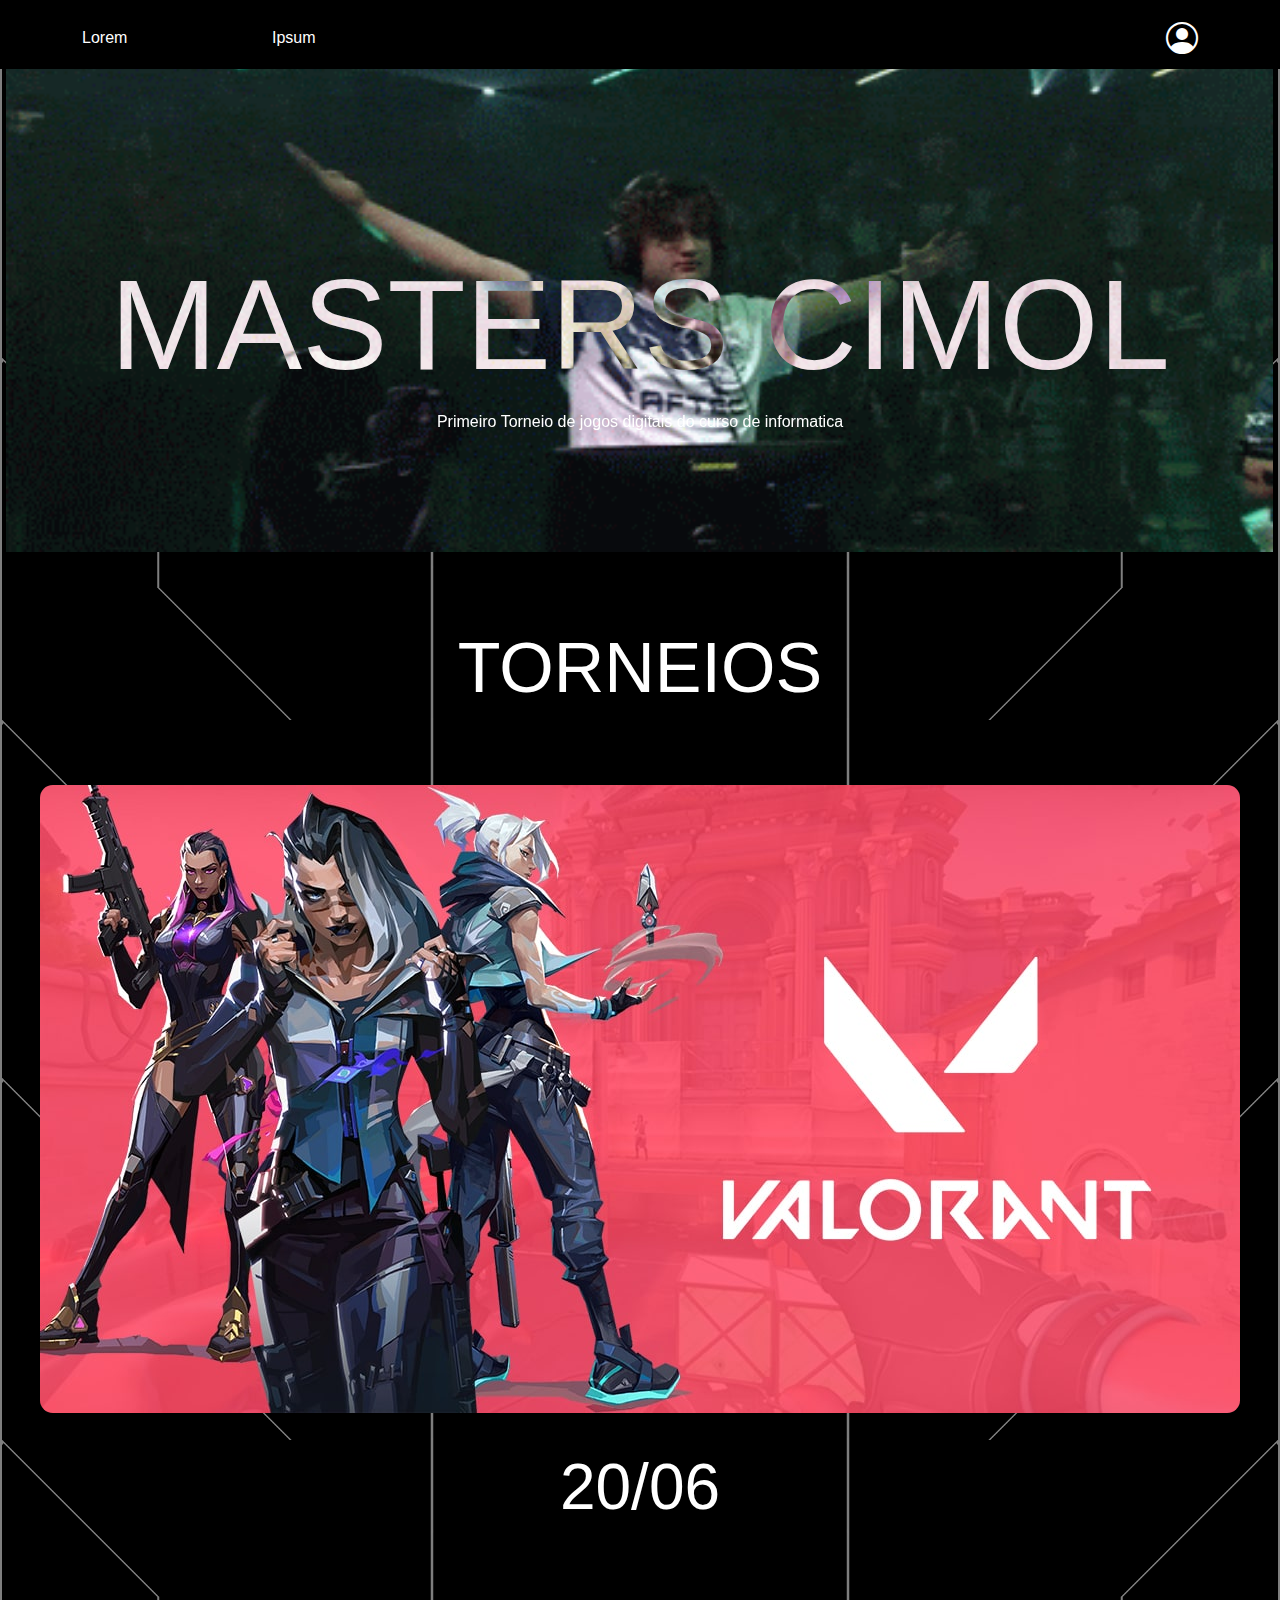
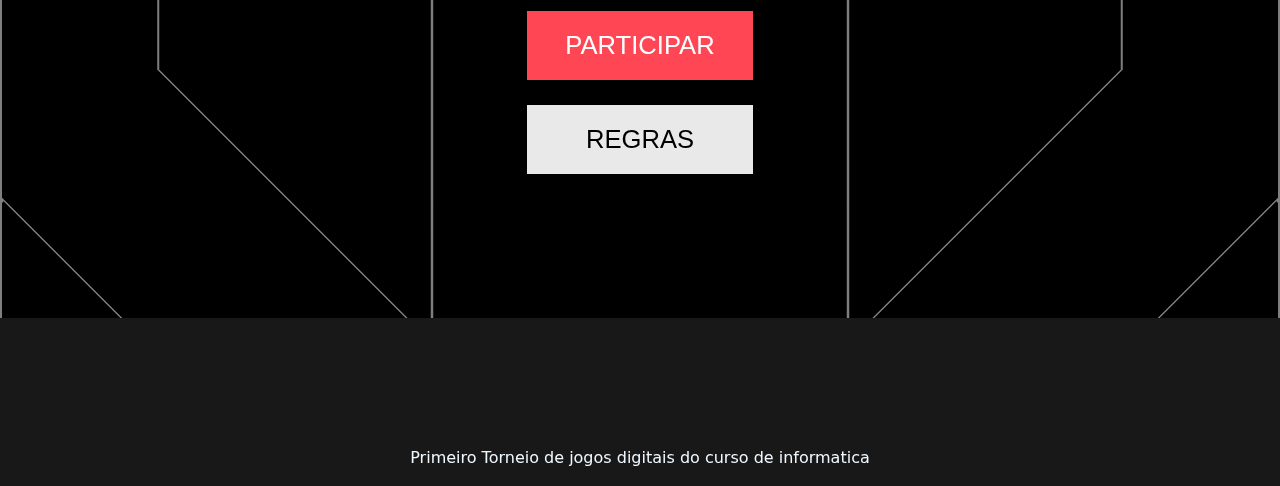
==== index.html @ 6d86d82c "Add files via upload" ====
<!DOCTYPE html>
<html lang="en">
<head>
    <meta charset="UTF-8">
    <meta name="viewport" content="width=device-width, initial-scale=1.0">
    <title>Document</title>
    <link href="https://cdn.jsdelivr.net/npm/bootstrap@5.3.3/dist/css/bootstrap.min.css" rel="stylesheet" integrity="sha384-QWTKZyjpPEjISv5WaRU9OFeRpok6YctnYmDr5pNlyT2bRjXh0JMhjY6hW+ALEwIH" crossorigin="anonymous">
    <link rel="icon" href="images/logo/logo.png">
    <link rel="preconnect" href="https://fonts.googleapis.com">
    <link rel="preconnect" href="https://fonts.gstatic.com" crossorigin>
    <link href="https://fonts.googleapis.com/css2?family=Bebas+Neue&display=swap" rel="stylesheet">
    <link rel="stylesheet" href="css/style.css">
    <link rel="stylesheet" href="https://cdn.jsdelivr.net/npm/bootstrap-icons@1.11.3/font/bootstrap-icons.min.css">
    <link rel="preconnect" href="https://fonts.googleapis.com">
    <link rel="preconnect" href="https://fonts.gstatic.com" crossorigin>
    <link href="https://fonts.googleapis.com/css2?family=Amatic+SC:wght@400;700&display=swap" rel="stylesheet">
</head>
<body>
    
    <header class="cabecalho fonte">
        <div class="container" >
            <div class="row" style="padding-top: 1%;">
                <div class="col-lg-2 desktop"><p style="margin-top: 15px; color: white;">Lorem</p></div>
                <div class="col-lg-2 desktop"><p style="margin-top: 15px; color: white;">Ipsum</p></div>
                <div class="col-lg-6"></div>
                <div class="col-lg-2 d-flex align-items-center justify-content-end">
                    <div class="icone-person-circle" style="font-size: 2rem; color: white;"><i class="bi bi-person-circle perfil"></i></div>
                </div>
            </div>
        </div>
    </header>

    <main>
        <div class="mainText">
            <h1 class="fonte titulo opostoFundo">MASTERS CIMOL</h1>
            <p class="fonte textoin" style="font-size: clamp(12px,vw,30px); color:white; ">Primeiro Torneio de jogos digitais do curso de informatica</p>
        </div>
        <div class="conteudo">
            <p class="fonte torneio" style="color:white;  margin-bottom: 5%; text-align: center;">TORNEIOS</p>
            <div class="row " style=" margin-inline: 0;">
                <div class="col-lg" style="display: flex; justify-content:space-around; align-items: center;">
                    <img class=" valorant img-fluid" style="border-radius: 1vw" src="images/imagensBody/valorant-thumb-vdd-viendidong.jpg"  alt="imagem onde está escrito valorant e ao lado estão os personagens do jogo valorant"> 
                    <!--<img class="emBreve" style=" border-radius: 1vw;"  src="images/imagensBody/adasd.png"  alt="imagem onde está escrito valorant e ao lado estão os personagens do jogo valorant"> -->
                </div>
            </div>
        </div>
        <div>
            <p class="data fonte">20/06</p>
        </div>
        <div class="row justify-content-center" style="margin-top: 6vw; margin-inline: 0;">
            <div class="col-lg-3">
                <p class="fonte botaoParticipar" style="text-align: center;">PARTICIPAR</p>
                <p class="fonte botaoRegras" style="text-align: center;">REGRAS</p>
            </div>
        </div>
    </main>

    <footer class="rodape">
        <p style="color: aliceblue; text-align: center;">Primeiro Torneio de jogos digitais do curso de informatica</p>
    </footer>

    <script src="js/script.js"></script>   
</body>
</html>
---- css/style.css ----
@import url('https://fonts.cdnfonts.com/css/valorant');

body{
    background-color: rgb(0, 0, 0);
}

.cabecalho {
  font-family: 'VALORANT', sans-serif;
  font-style: normal;
  padding-bottom: 0.2%;
  background-color: rgb(0, 0, 0);
  position: fixed; /* Adiciona o cabeçalho como fixo */
  width: 100%; /* Define a largura total */
  top: 0; /* Fixa o cabeçalho na parte superior da página */
  z-index: 1000; /* Define a ordem de empilhamento para garantir que o cabeçalho esteja acima de outros elementos */
}


.conteudo{
    margin-top: 5%;
}


.fonte{
    font-family: 'VALORANT', sans-serif;
    font-style: normal;
  }

  .mainText{
    padding-top: 24vh;
    padding-bottom: 8%;
    color: rgb(0, 0, 0);
    margin-left: 0.5%;
    margin-right: 0.5%;
    background-size: 100%; 
    background-repeat: no-repeat;
    text-align: center;
  }

  
main{
  background-size: 100%;
  padding-bottom: 10%;
    background-image: url("../images/imagensBody/backgroundLines.png");
} 
  .backTwo{
    background-color: black;
  }

  .opostoFundo{
    color: rgb(255, 255, 255);
   /* mix-blend-mode:color-dodge;*/
   /* mix-blend-mode:difference;*/
    mix-blend-mode:exclusion;
    
  }
.botaoParticipar:hover{
  background-image:url("../images/gifs/btn1.gif");
  background-size: 100%;
  transition: 10ms;
  cursor: pointer;
  color:white;  
}

  .botaoParticipar{
    font-size: clamp(20px,2vw,40px) ;
    color:white;  
    margin-inline: 35px; 
    padding-block: 15px;  
    background-color: #FF4655;
       
  }

  .botaoRegras:hover{
    background-image:url("../images/gifs/btnRegras.gif");
    background-size: 100%;
    transition: 10ms;
    cursor: pointer;
    color:rgb(255, 255, 255);  
  } 
  
    .botaoRegras{
      margin-top: 2vw;
      font-size: clamp(20px,2vw,40px) ;
      color:rgb(0, 0, 0);  
      margin-inline: 35px; 
      padding-block: 15px;  
      background-color: #e9e9e9;
      color:rgb(0, 0, 0);  
 
    }


  .data{
    margin-top: 2%;
    text-align: center;
    font-family: 'VALORANT', sans-serif;
    font-style: normal;
    font-size: 5vw;
    color: white;
  }    

  .titulo{
   
    margin-top:2rem; font-size: 8rem;
  }

  .rodape{
    background-color:rgb(24, 24, 24); 
    display: flex; 
    justify-content: center; 
    padding-top: 10vw;
  }
  .torneio{
    font-size: 70px;
    }
  @media screen and (max-width: 1000px) {
    .titulo{
      font-size: 40px;
    }
    
.torneio{
  font-size: 30px;
  }

  .botaoRegras{
    font-size: clamp(20px,2vw,40px) ;
    color:white;  
    margin-inline: 18vw; 
    padding-block: 4vw;  
    background-color: #FF4655;
    background-color: #e9e9e9;
    color:rgb(0, 0, 0);  
    margin-top: 2vw;
  }

    .botaoParticipar{
      font-size: clamp(20px,2vw,40px) ;
      color:white;  
      margin-inline: 18vw; 
      padding-block: 4vw;  
      background-color: #FF4655;
         
    }
    .emBreve{
      display: none;
    }
    .valorant{
margin: 0;
      padding-right: 0;
      padding-left: 0;
    }
    .textoin{
      margin-left: 8%;
      margin-right: 8%;
    }

    .desktop{
      display: none;
    }  
    
    .mainText{
      padding-top: 8vh;
      background-image: none;
      color: black;
      margin-bottom: 20%;
    }
  }
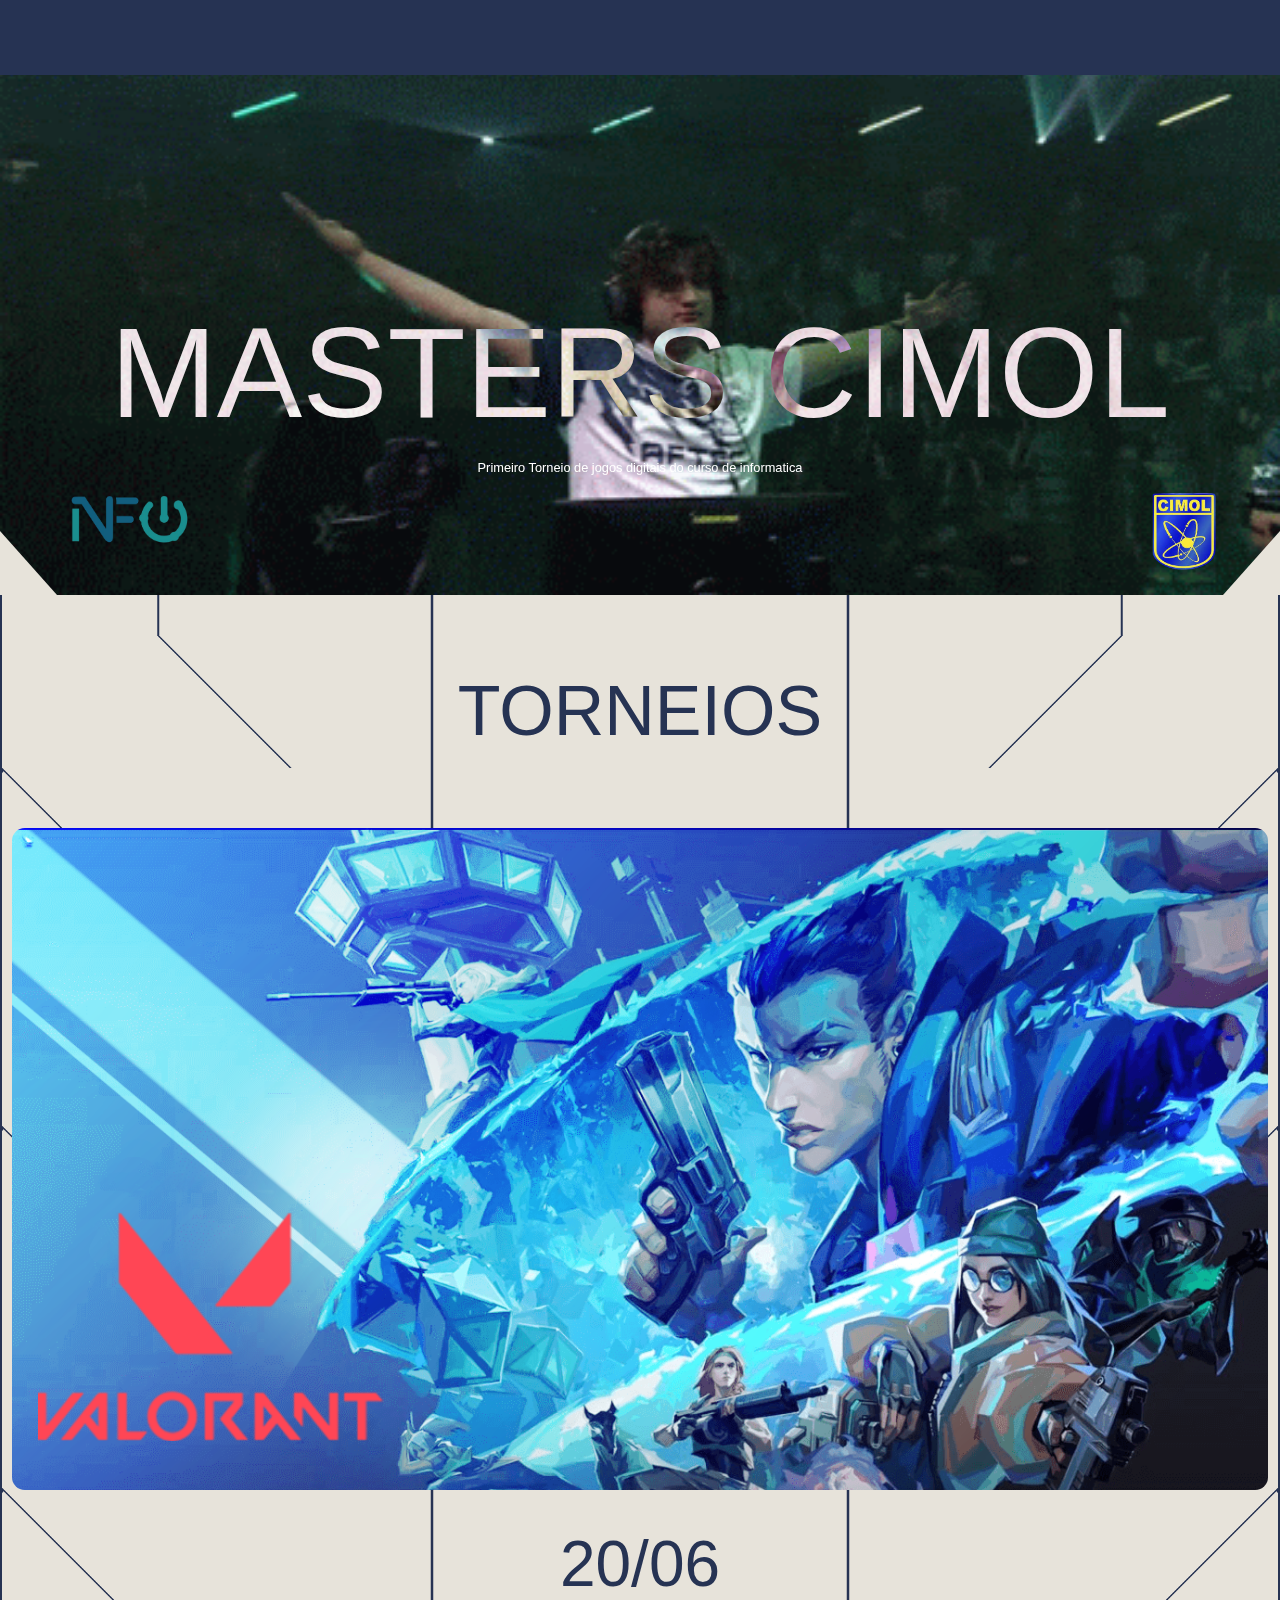
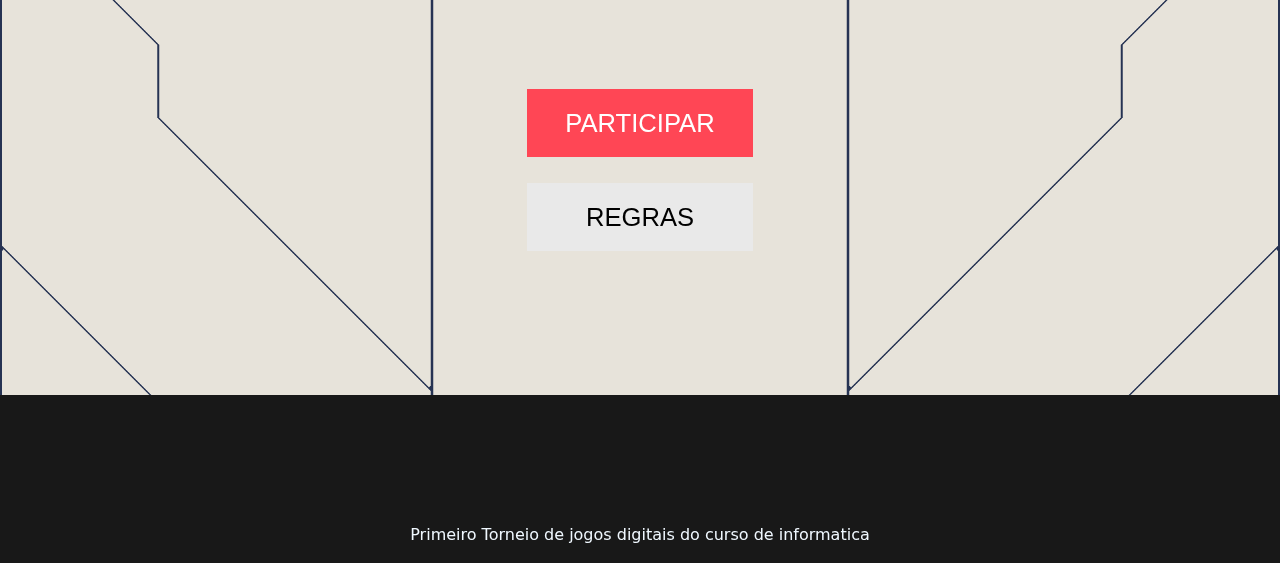
==== commit 996854a2: "Add files via upload" ====
--- a/index.html
+++ b/index.html
@@ -5,7 +5,7 @@
     <meta name="viewport" content="width=device-width, initial-scale=1.0">
     <title>Document</title>
     <link href="https://cdn.jsdelivr.net/npm/bootstrap@5.3.3/dist/css/bootstrap.min.css" rel="stylesheet" integrity="sha384-QWTKZyjpPEjISv5WaRU9OFeRpok6YctnYmDr5pNlyT2bRjXh0JMhjY6hW+ALEwIH" crossorigin="anonymous">
-    <link rel="icon" href="images/logo/logo.png">
+    <link rel="icon" href="images/logo/logoFinal[1].svg">
     <link rel="preconnect" href="https://fonts.googleapis.com">
     <link rel="preconnect" href="https://fonts.gstatic.com" crossorigin>
     <link href="https://fonts.googleapis.com/css2?family=Bebas+Neue&display=swap" rel="stylesheet">
@@ -17,29 +17,31 @@
 </head>
 <body>
     
-    <header class="cabecalho fonte">
+    <header class="cabecalho fonte ">
         <div class="container" >
-            <div class="row" style="padding-top: 1%;">
-                <div class="col-lg-2 desktop"><p style="margin-top: 15px; color: white;">Lorem</p></div>
-                <div class="col-lg-2 desktop"><p style="margin-top: 15px; color: white;">Ipsum</p></div>
-                <div class="col-lg-6"></div>
-                <div class="col-lg-2 d-flex align-items-center justify-content-end">
-                    <div class="icone-person-circle" style="font-size: 2rem; color: white;"><i class="bi bi-person-circle perfil"></i></div>
+            <div class="row divPatrocinadores">
+               
+
                 </div>
             </div>
         </div>
     </header>
-
     <main>
-        <div class="mainText">
-            <h1 class="fonte titulo opostoFundo">MASTERS CIMOL</h1>
-            <p class="fonte textoin" style="font-size: clamp(12px,vw,30px); color:white; ">Primeiro Torneio de jogos digitais do curso de informatica</p>
+        <div class="mainText mt-5">
+            <div>
+                <h1 class="fonte titulo opostoFundo">MASTERS CIMOL</h1>
+                <p class="fonte textoin" style="font-size: clamp(12px,1vw,30px);">Primeiro Torneio de jogos digitais do curso de informatica</p>
+            </div>
+                <img src="images/logo/info.png" class="infologo">
+                <img src="images/logo/download-removebg-preview.png" class="cimologo">
+            <div class="triangulo"></div>
+            <div class="trianguloesq"></div>
         </div>
         <div class="conteudo">
-            <p class="fonte torneio" style="color:white;  margin-bottom: 5%; text-align: center;">TORNEIOS</p>
+            <p class="fonte torneio" style="margin-bottom: 5%; text-align: center;">TORNEIOS</p>
             <div class="row " style=" margin-inline: 0;">
                 <div class="col-lg" style="display: flex; justify-content:space-around; align-items: center;">
-                    <img class=" valorant img-fluid" style="border-radius: 1vw" src="images/imagensBody/valorant-thumb-vdd-viendidong.jpg"  alt="imagem onde está escrito valorant e ao lado estão os personagens do jogo valorant"> 
+                    <img class=" valorant img-fluid" style="border-radius: 1vw" src="images/imagensBody/valorant-thumb-vdd-viendidong.png"  alt="imagem onde está escrito valorant e ao lado estão os personagens do jogo valorant"> 
                     <!--<img class="emBreve" style=" border-radius: 1vw;"  src="images/imagensBody/adasd.png"  alt="imagem onde está escrito valorant e ao lado estão os personagens do jogo valorant"> -->
                 </div>
             </div>
@@ -49,8 +51,8 @@
         </div>
         <div class="row justify-content-center" style="margin-top: 6vw; margin-inline: 0;">
             <div class="col-lg-3">
-                <p class="fonte botaoParticipar" style="text-align: center;">PARTICIPAR</p>
-                <p class="fonte botaoRegras" style="text-align: center;">REGRAS</p>
+                <a href="https://docs.google.com/forms/d/e/1FAIpQLScMhLEdLJd-9pJMDVVMpwgZCbA_HfOvSRJHrAhSu7YRbqsdiQ/viewform?usp=send_form"><p class="fonte botaoParticipar" style="text-align: center;">PARTICIPAR</p></a>
+                <a href="arquivosTexto/Masters Info Cimol (1).pdf"> <p class="fonte botaoRegras" style="text-align: center;">REGRAS</p></a>
             </div>
         </div>
     </main>
--- a/css/style.css
+++ b/css/style.css
@@ -1,37 +1,104 @@
 @import url('https://fonts.cdnfonts.com/css/valorant');
 
 body{
-    background-color: rgb(0, 0, 0);
-}
-
+    background-color:rgb(231, 227, 218);
+}
+a{
+
+  text-decoration: none;
+}
 .cabecalho {
   font-family: 'VALORANT', sans-serif;
   font-style: normal;
   padding-bottom: 0.2%;
-  background-color: rgb(0, 0, 0);
+  background-color: rgb(38, 51, 83);
   position: fixed; /* Adiciona o cabeçalho como fixo */
   width: 100%; /* Define a largura total */
+  height: 75px;
   top: 0; /* Fixa o cabeçalho na parte superior da página */
   z-index: 1000; /* Define a ordem de empilhamento para garantir que o cabeçalho esteja acima de outros elementos */
-}
-
+
+}
+
+
+.infologo{
+  position: absolute;
+  width: 10vw;
+  height: 4vw;
+  left: 5%;
+}
+.cimologo{
+  position: absolute;
+  width: 5vw;
+  height: 6vw;
+  right: 5%;
+}
+
+
+.triangulo {
+  margin-top: 3%;
+  position: absolute;
+  width: 0;
+  height: 0;
+  border-bottom: 5vw solid rgb(231, 227, 218);
+  border-right: 4.5vw solid transparent;
+}
+.trianguloesq{
+  right: 0;
+  margin-top: 3%;
+  position: absolute;
+  width: 0;
+  height: 0;
+  border-bottom: 5vw solid rgb(231, 227, 218);
+  border-left: 4.5vw solid transparent;
+}
 
 .conteudo{
     margin-top: 5%;
 }
 
+@keyframes moverEsquerda {
+
+  from{
+
+    right: -30vw;
+  }
+
+  to{
+    right: 130vw;
+  }
+  
+}
 
 .fonte{
     font-family: 'VALORANT', sans-serif;
     font-style: normal;
+  }
+
+  .divPatrocinadores{
+    width: 100%;
+   padding-top: 1vh;
+    display: flex;
+    flex-direction: row;
+  }
+  .divPatrocinadores div{
+    position: absolute;
+    animation: moverEsquerda 4s  ;
+    animation-iteration-count: infinite;
+    animation-timing-function: linear;
+    
+    width: auto;
+    height: auto;
+  }
+  .divPatrocinadores img{
+    height: 50px;
+    width: auto;
   }
 
   .mainText{
     padding-top: 24vh;
     padding-bottom: 8%;
     color: rgb(0, 0, 0);
-    margin-left: 0.5%;
-    margin-right: 0.5%;
     background-size: 100%; 
     background-repeat: no-repeat;
     text-align: center;
@@ -97,12 +164,18 @@
     font-family: 'VALORANT', sans-serif;
     font-style: normal;
     font-size: 5vw;
-    color: white;
+    color: rgb(38, 51, 83);
   }    
 
   .titulo{
-   
-    margin-top:2rem; font-size: 8rem;
+  
+    margin-top:2rem; 
+    font-size: 8rem;
+    text-align: center;
+  }
+
+  .textoin{
+    color:white;
   }
 
   .rodape{
@@ -113,10 +186,41 @@
   }
   .torneio{
     font-size: 70px;
-    }
+    color: rgb(38, 51, 83);
+    }
+
+    .caixa {
+      display: flex;
+      justify-content: space-between;
+  }
+  
+  .imagem-esquerda {
+      align-self: flex-start;
+  }
+  
+  .imagem-direita {
+      align-self: flex-end;
+  }
+  
+  
   @media screen and (max-width: 1000px) {
+
+    .divPatrocinadores img{
+    height: 30px;
+  
+    }
+
+    .cabecalho{
+
+      height: 50px;
+    }
     .titulo{
-      font-size: 40px;
+      font-size: 10vw;
+      padding: 0%;
+    }
+
+    .titulodiv{
+      padding: 1%;
     }
     
 .torneio{
@@ -153,6 +257,7 @@
     .textoin{
       margin-left: 8%;
       margin-right: 8%;
+      color: rgb(38, 51, 83);
     }
 
     .desktop{
@@ -165,7 +270,26 @@
       color: black;
       margin-bottom: 20%;
     }
-  }
-
-  
-  
+
+    .triangulo{
+      display: none;
+    }
+    .infologo{
+      position: absolute;
+      width: 20vw;
+      height: 8vw;
+      left: 5%;
+    }
+    .cimologo{
+      position: absolute;
+      width: 10vw;
+      height: 12vw;
+      right: 5%;
+    }
+  }
+
+
+
+
+  
+  
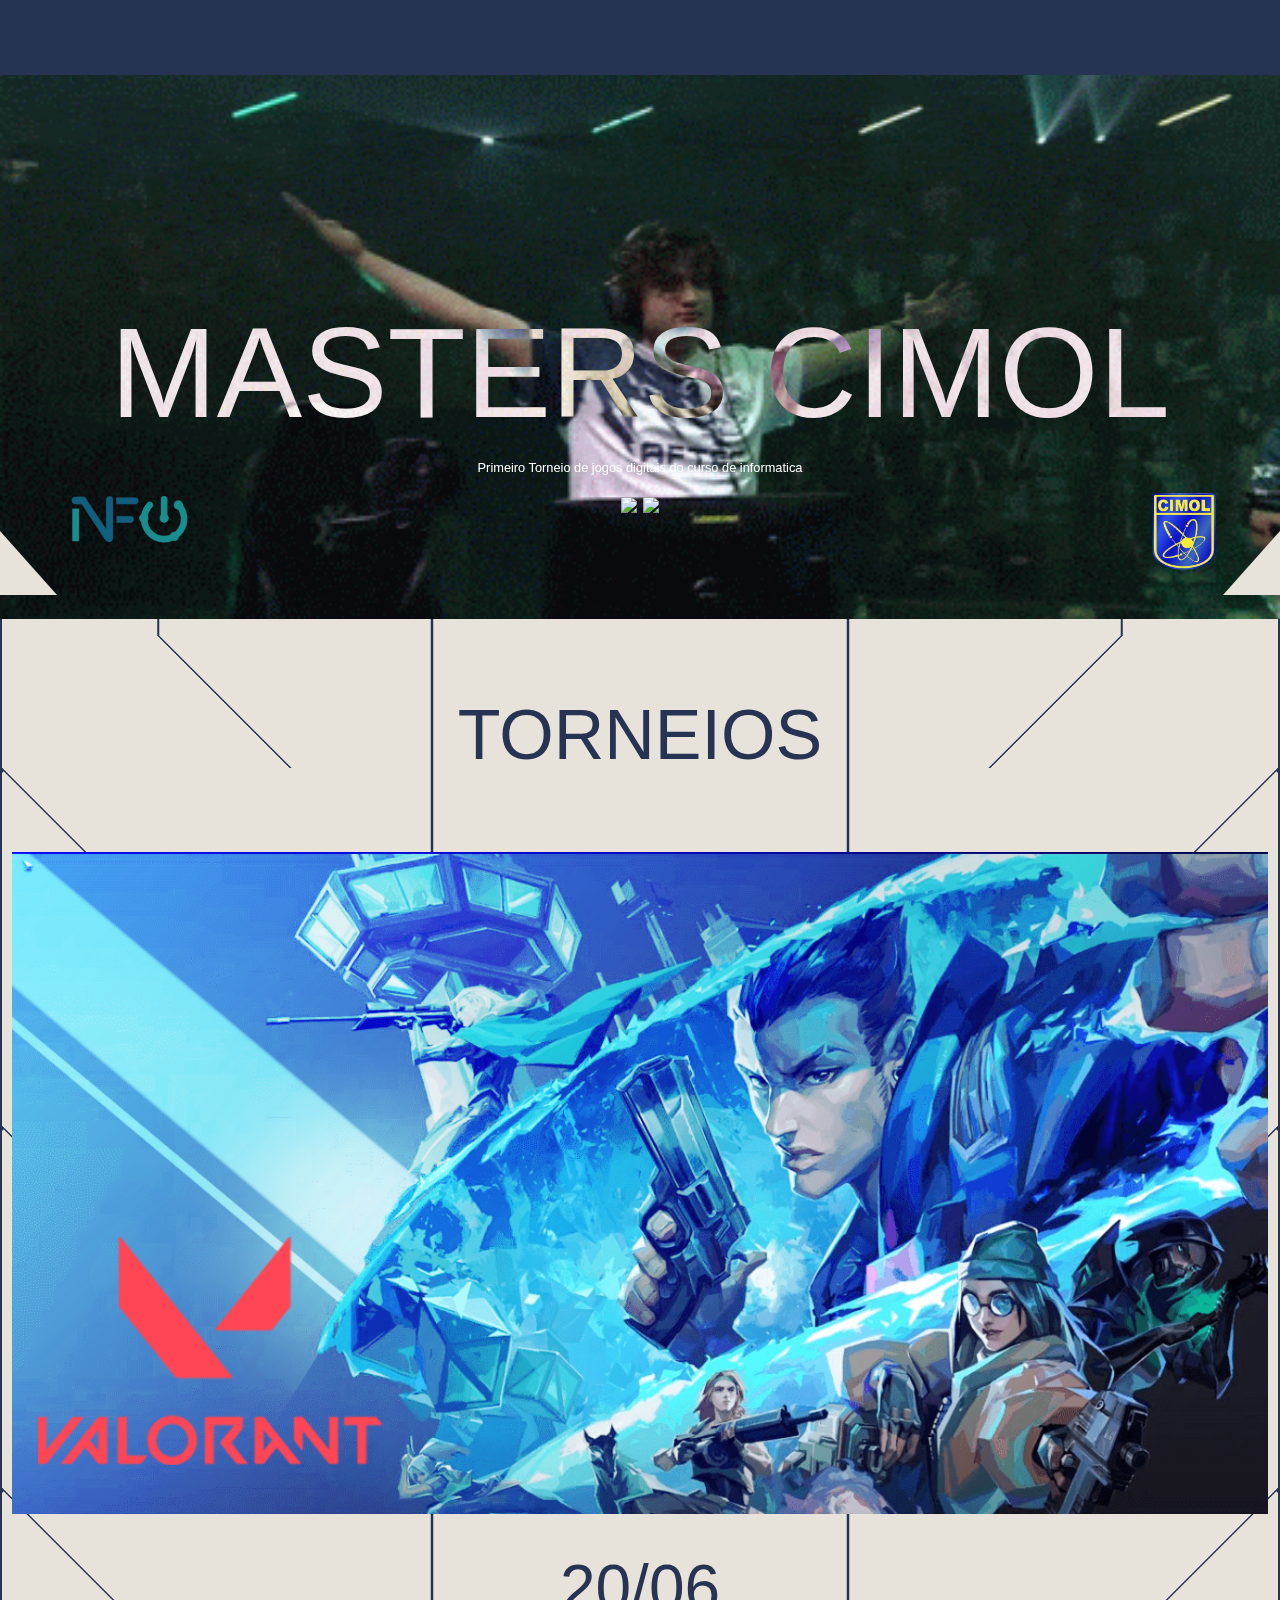
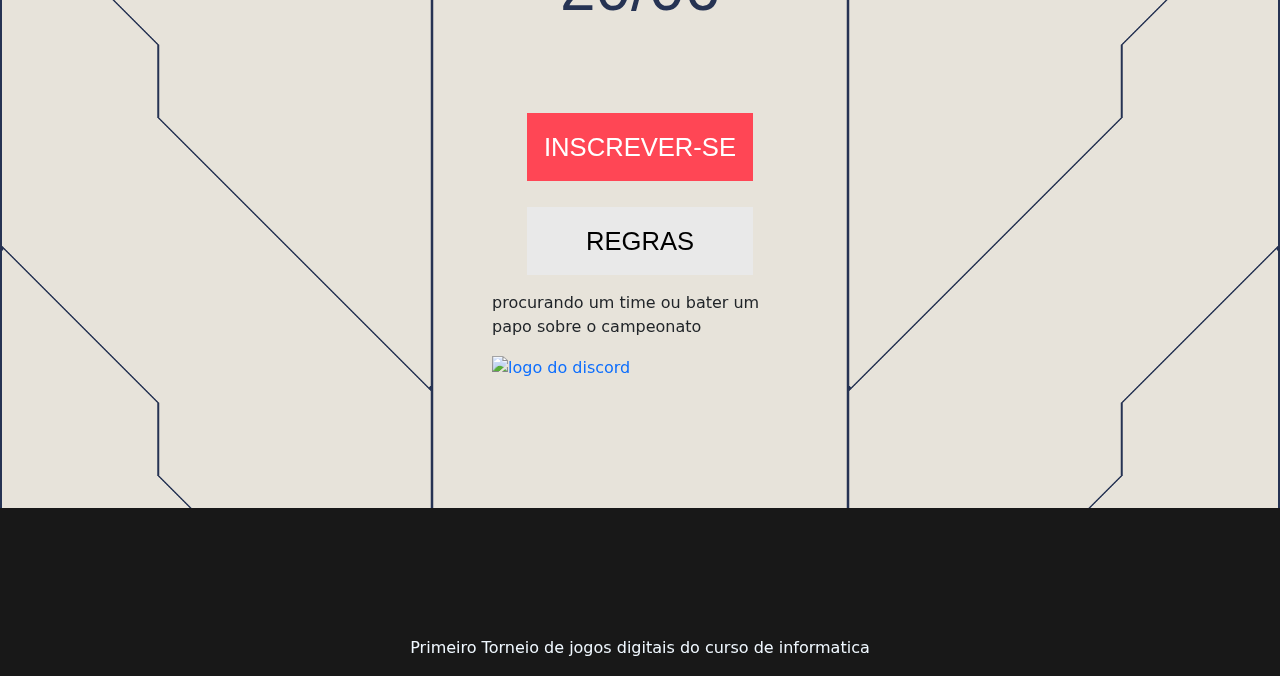
==== commit f62149e5: "Add files via upload" ====
--- a/index.html
+++ b/index.html
@@ -3,7 +3,7 @@
 <head>
     <meta charset="UTF-8">
     <meta name="viewport" content="width=device-width, initial-scale=1.0">
-    <title>Document</title>
+    <title>Masters Cimol</title>
     <link href="https://cdn.jsdelivr.net/npm/bootstrap@5.3.3/dist/css/bootstrap.min.css" rel="stylesheet" integrity="sha384-QWTKZyjpPEjISv5WaRU9OFeRpok6YctnYmDr5pNlyT2bRjXh0JMhjY6hW+ALEwIH" crossorigin="anonymous">
     <link rel="icon" href="images/logo/logoFinal[1].svg">
     <link rel="preconnect" href="https://fonts.googleapis.com">
@@ -32,16 +32,19 @@
                 <h1 class="fonte titulo opostoFundo">MASTERS CIMOL</h1>
                 <p class="fonte textoin" style="font-size: clamp(12px,1vw,30px);">Primeiro Torneio de jogos digitais do curso de informatica</p>
             </div>
-                <img src="images/logo/info.png" class="infologo">
-                <img src="images/logo/download-removebg-preview.png" class="cimologo">
             <div class="triangulo"></div>
             <div class="trianguloesq"></div>
+            <img src="images/logo/info.png" class="infologo">
+            <img src="images/logo/download-removebg-preview.png" class="cimologo">
+            <img src="images/logo/infoPretoBranco.png" class="cimologocel">
+            <img src="images/logo/cimolPretoBranco.png" class="infologocel">
         </div>
+
         <div class="conteudo">
             <p class="fonte torneio" style="margin-bottom: 5%; text-align: center;">TORNEIOS</p>
             <div class="row " style=" margin-inline: 0;">
                 <div class="col-lg" style="display: flex; justify-content:space-around; align-items: center;">
-                    <img class=" valorant img-fluid" style="border-radius: 1vw" src="images/imagensBody/valorant-thumb-vdd-viendidong.png"  alt="imagem onde está escrito valorant e ao lado estão os personagens do jogo valorant"> 
+                    <img class=" valorant img-fluid"  src="images/imagensBody/valorant-thumb-vdd-viendidong.png"  alt="imagem onde está escrito valorant e ao lado estão os personagens do jogo valorant"> 
                     <!--<img class="emBreve" style=" border-radius: 1vw;"  src="images/imagensBody/adasd.png"  alt="imagem onde está escrito valorant e ao lado estão os personagens do jogo valorant"> -->
                 </div>
             </div>
@@ -51,8 +54,13 @@
         </div>
         <div class="row justify-content-center" style="margin-top: 6vw; margin-inline: 0;">
             <div class="col-lg-3">
-                <a href="https://docs.google.com/forms/d/e/1FAIpQLScMhLEdLJd-9pJMDVVMpwgZCbA_HfOvSRJHrAhSu7YRbqsdiQ/viewform?usp=send_form"><p class="fonte botaoParticipar" style="text-align: center;">PARTICIPAR</p></a>
+                <a href="https://docs.google.com/forms/d/e/1FAIpQLScMhLEdLJd-9pJMDVVMpwgZCbA_HfOvSRJHrAhSu7YRbqsdiQ/viewform?usp=send_form"><p class="fonte botaoParticipar" style="text-align: center;">INSCREVER-SE</p></a>
                 <a href="arquivosTexto/Masters Info Cimol (1).pdf"> <p class="fonte botaoRegras" style="text-align: center;">REGRAS</p></a>
+               <div class="discordLogoDiv">
+                <p class="procurandoTime"> procurando um time ou bater um papo sobre o campeonato</p>
+                
+                <a href="https://discord.com/"><img class="discordLogo" src="images/logo/discord-logo-1-1.png" alt="logo do discord"></a>
+            </div>
             </div>
         </div>
     </main>
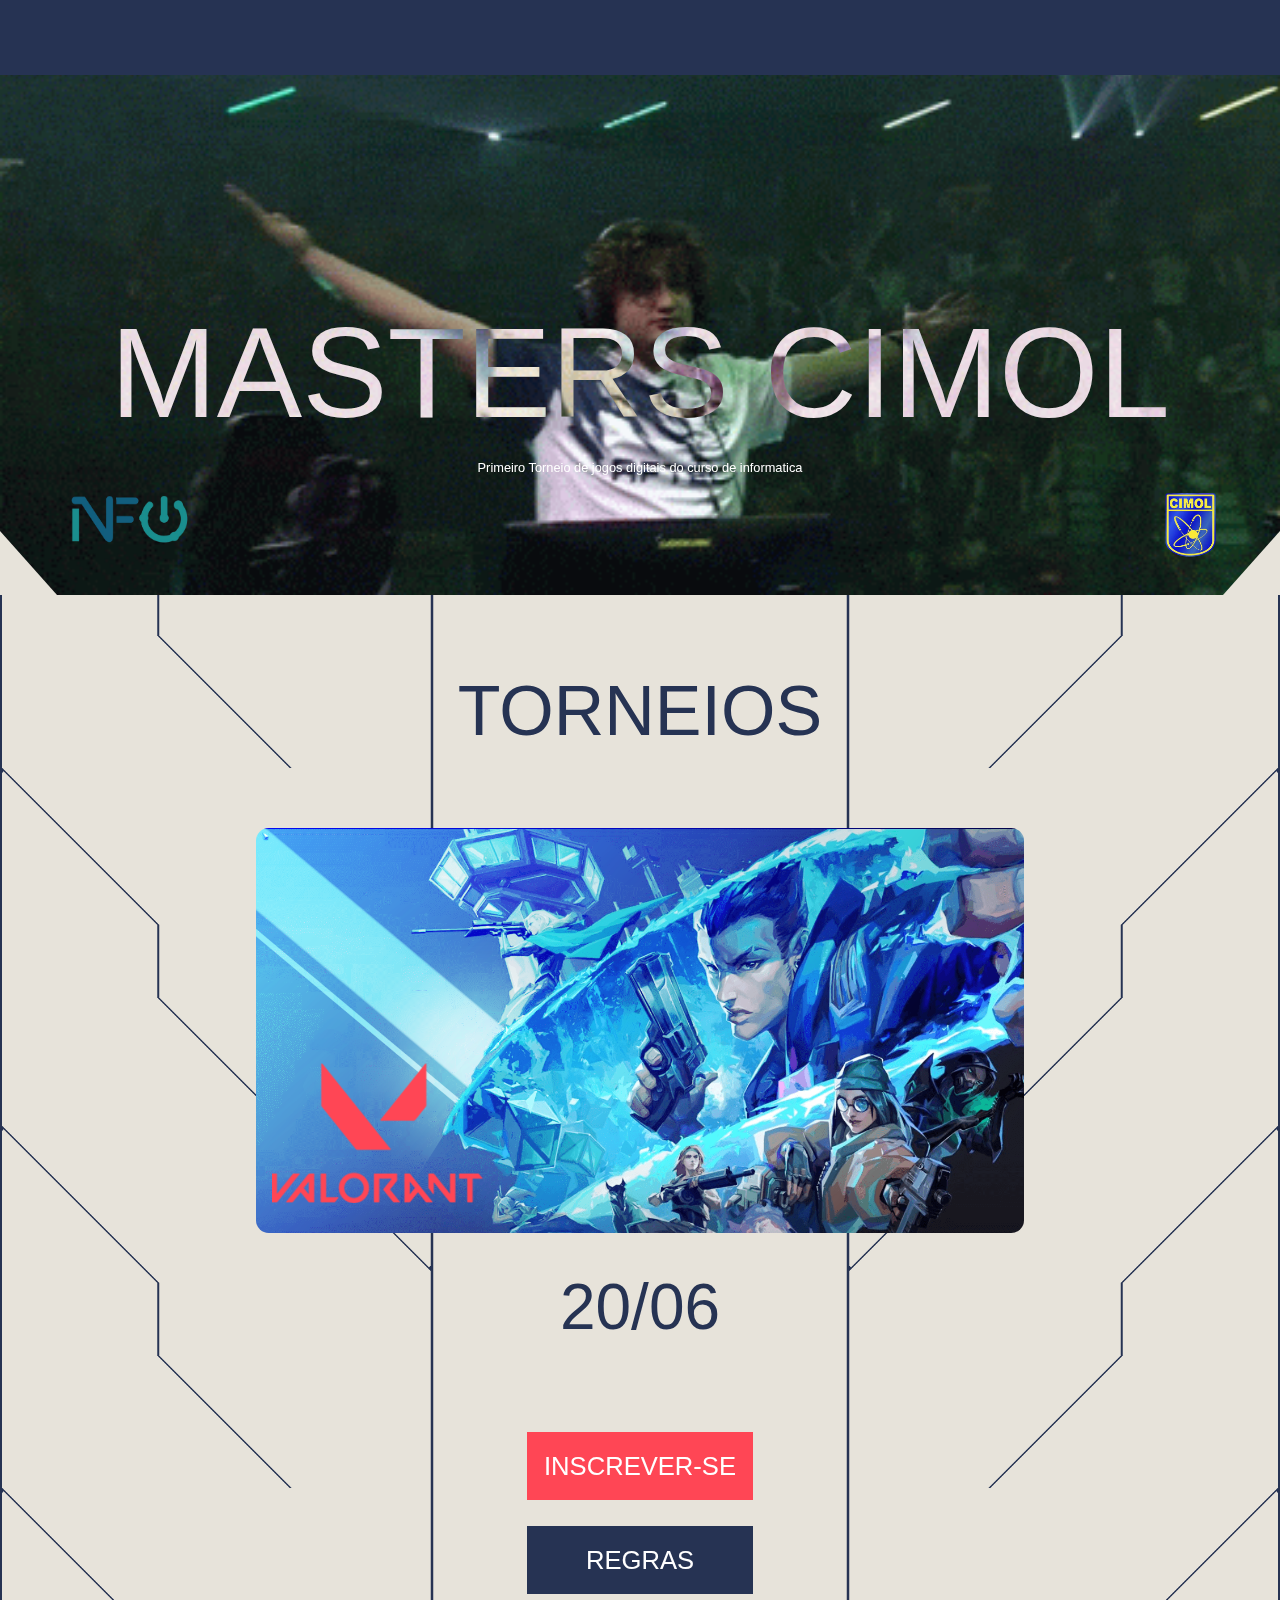
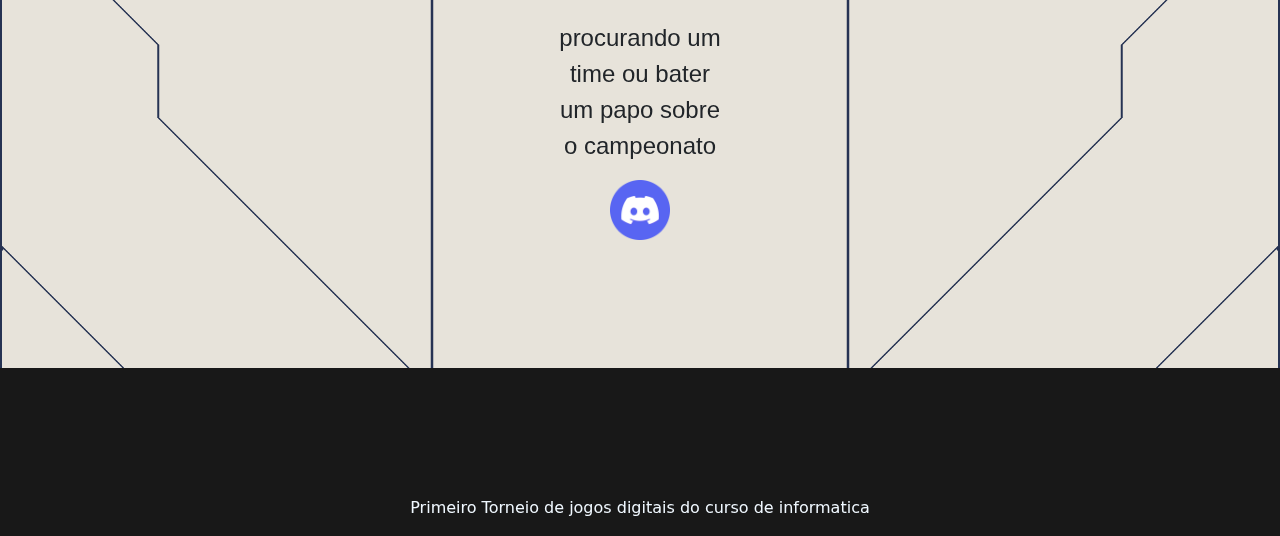
==== commit 2a56562d: "Add files via upload" ====
--- a/index.html
+++ b/index.html
@@ -59,7 +59,7 @@
                <div class="discordLogoDiv">
                 <p class="procurandoTime"> procurando um time ou bater um papo sobre o campeonato</p>
                 
-                <a href="https://discord.com/"><img class="discordLogo" src="images/logo/discord-logo-1-1.png" alt="logo do discord"></a>
+                <a href="https://discord.gg/Y9u25svf"><img class="discordLogo" src="images/logo/discord-logo-1-1.png" alt="logo do discord"></a>
             </div>
             </div>
         </div>
--- a/css/style.css
+++ b/css/style.css
@@ -26,12 +26,42 @@
   width: 10vw;
   height: 4vw;
   left: 5%;
+ color: aliceblue;
+
 }
 .cimologo{
   position: absolute;
-  width: 5vw;
-  height: 6vw;
+  width: 4vw;
+  height: 5vw;
   right: 5%;
+}
+
+.procurandoTime{
+ text-align: center;
+  font-family: 'VALORANT', sans-serif;
+}
+.discordLogoDiv{
+  margin-inline: 60px; 
+   
+margin-top: 2vw;
+  align-items:  center ;
+  font-size: 1.5rem;
+  justify-content:stretch;
+  display: flex;
+  flex-direction: column;
+}
+.discordLogo
+{
+ 
+width: 60px;
+  height: auto;
+}
+
+.infologocel{
+  display: none;
+}
+.cimologocel{
+  display: none;
 }
 
 
@@ -149,11 +179,11 @@
     .botaoRegras{
       margin-top: 2vw;
       font-size: clamp(20px,2vw,40px) ;
-      color:rgb(0, 0, 0);  
+      color:rgb(255, 255, 255);  
       margin-inline: 35px; 
       padding-block: 15px;  
-      background-color: #e9e9e9;
-      color:rgb(0, 0, 0);  
+      background-color:  rgb(38, 51, 83);
+      
  
     }
 
@@ -167,6 +197,12 @@
     color: rgb(38, 51, 83);
   }    
 
+.valorant{
+
+  border-radius: 1vw;
+  width: 60vw;
+}
+
   .titulo{
   
     margin-top:2rem; 
@@ -232,9 +268,8 @@
     color:white;  
     margin-inline: 18vw; 
     padding-block: 4vw;  
-    background-color: #FF4655;
-    background-color: #e9e9e9;
-    color:rgb(0, 0, 0);  
+    background-color: rgb(38, 51, 83);
+    color:rgb(255, 255, 255);  
     margin-top: 2vw;
   }
 
@@ -243,16 +278,32 @@
       color:white;  
       margin-inline: 18vw; 
       padding-block: 4vw;  
-      background-color: #FF4655;
+      background-color: #FF4655;  
          
     }
+
+
+    .discordLogoDiv{
+      margin-inline: 60px; 
+       
+    margin-top: 2vw;
+      align-items:  center ;
+      font-size: 0.9rem;
+      justify-content:stretch;
+      display: flex;
+      flex-direction: column;
+    }
+
+
     .emBreve{
       display: none;
     }
     .valorant{
+      border-radius: 2vh;
+      width: 80vw;
 margin: 0;
-      padding-right: 0;
-      padding-left: 0;
+      padding-right: 1vw;
+      padding-left: 1vw;
     }
     .textoin{
       margin-left: 8%;
@@ -275,15 +326,25 @@
       display: none;
     }
     .infologo{
+      display: none;
+    }
+    .cimologo{
+      display: none;
+    }
+    .infologocel{
+      display: block;
+      position: absolute;
+      width: 13vw;
+      height: 17vw;
+      left: 5%;
+     color: aliceblue;
+    
+    }
+    .cimologocel{
+      display: block;
       position: absolute;
       width: 20vw;
-      height: 8vw;
-      left: 5%;
-    }
-    .cimologo{
-      position: absolute;
-      width: 10vw;
-      height: 12vw;
+      height: 20vw;
       right: 5%;
     }
   }
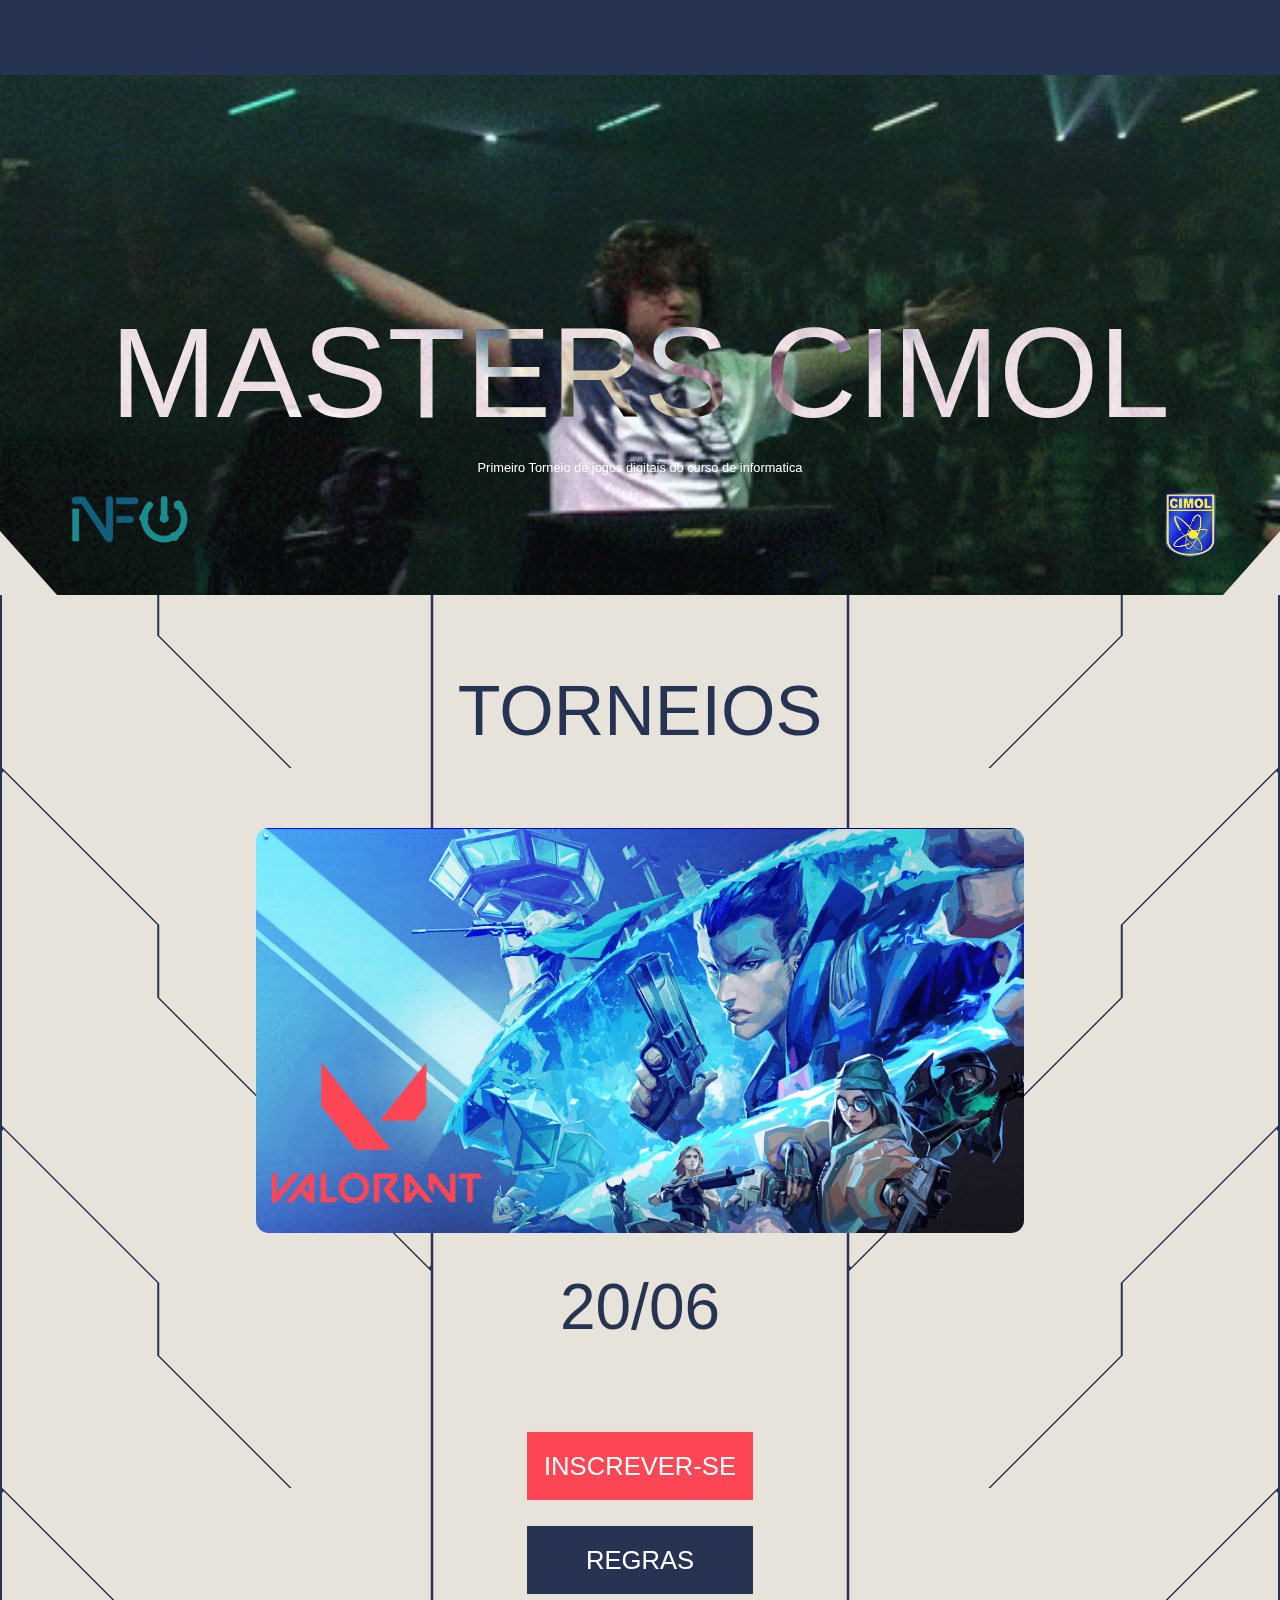
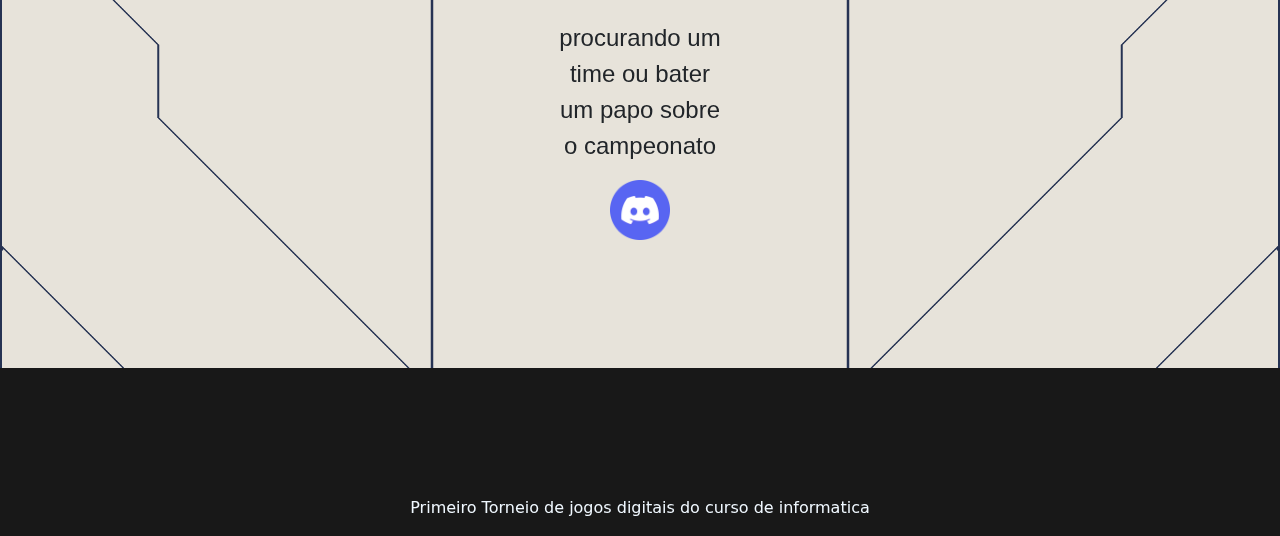
==== commit c69a1af5: "Update index.html" ====
--- a/index.html
+++ b/index.html
@@ -59,7 +59,7 @@
                <div class="discordLogoDiv">
                 <p class="procurandoTime"> procurando um time ou bater um papo sobre o campeonato</p>
                 
-                <a href="https://discord.gg/Y9u25svf"><img class="discordLogo" src="images/logo/discord-logo-1-1.png" alt="logo do discord"></a>
+                <a href="https://discord.com/invite/jhegkFWZ7N"><img class="discordLogo" src="images/logo/discord-logo-1-1.png" alt="logo do discord"></a>
             </div>
             </div>
         </div>
@@ -71,4 +71,4 @@
 
     <script src="js/script.js"></script>   
 </body>
-</html>+</html>
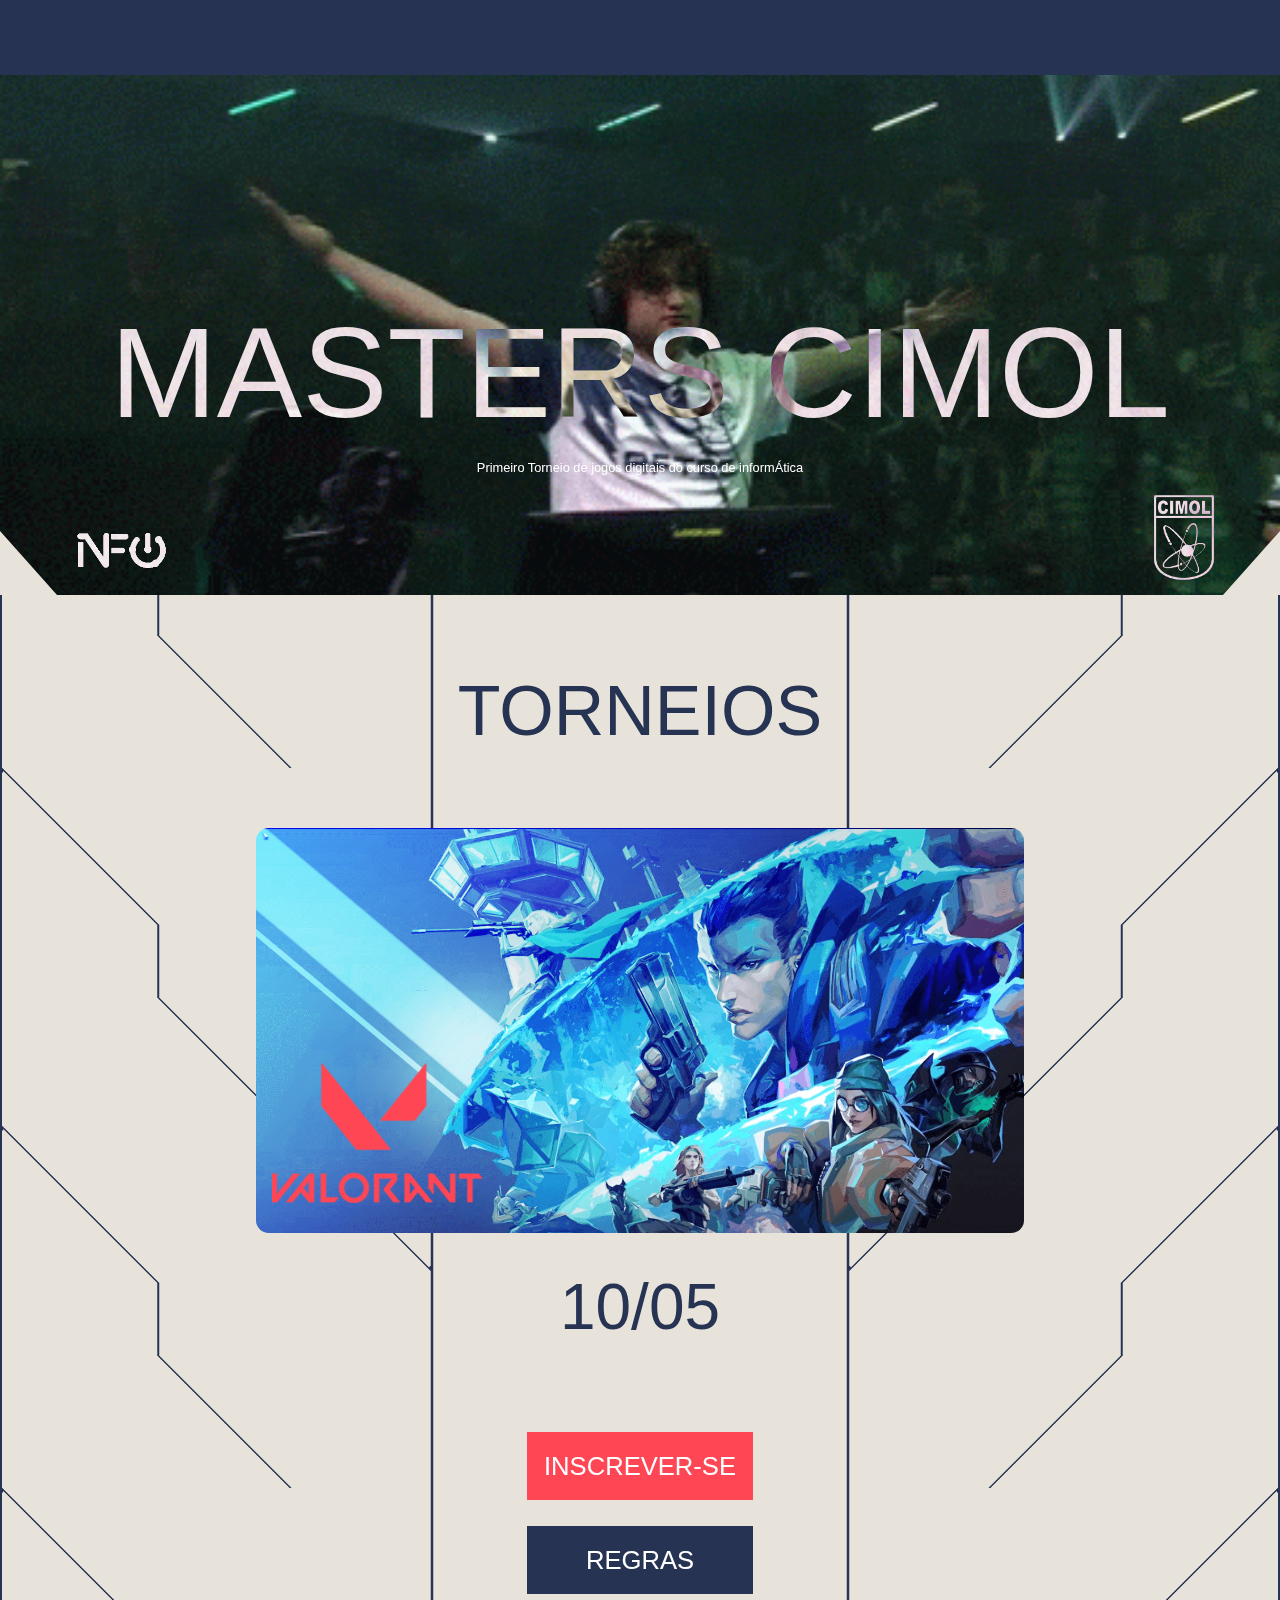
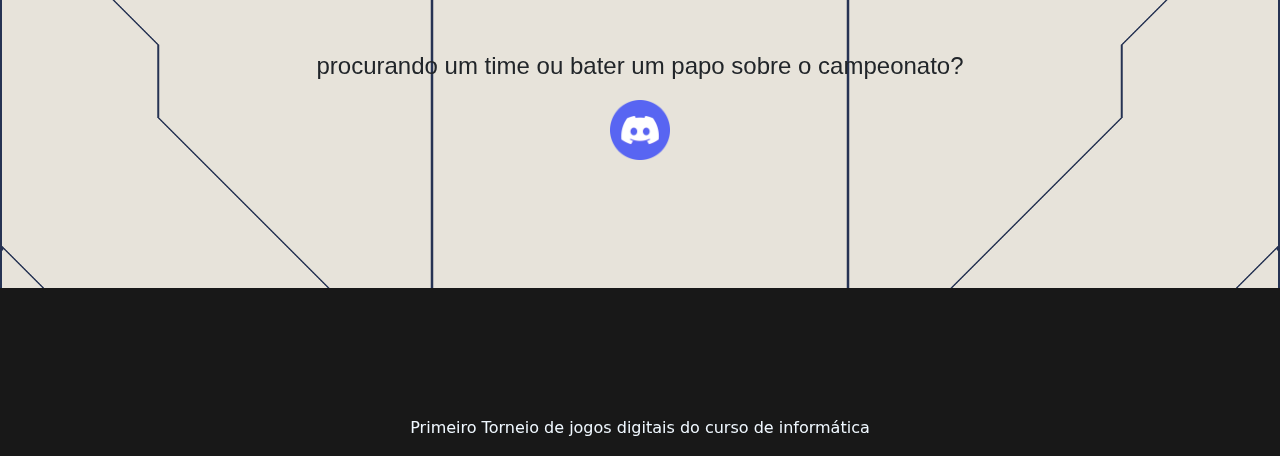
==== commit 8cb1cb9e: "Add files via upload" ====
--- a/index.html
+++ b/index.html
@@ -30,12 +30,12 @@
         <div class="mainText mt-5">
             <div>
                 <h1 class="fonte titulo opostoFundo">MASTERS CIMOL</h1>
-                <p class="fonte textoin" style="font-size: clamp(12px,1vw,30px);">Primeiro Torneio de jogos digitais do curso de informatica</p>
+                <p class="fonte textoin" style="font-size: clamp(12px,1vw,30px);">Primeiro Torneio de jogos digitais do curso de inform<span style="font-family:'Trebuchet MS', 'Lucida Sans Unicode', 'Lucida Grande', 'Lucida Sans', Arial, sans-serif">Á</span>tica</p>
             </div>
             <div class="triangulo"></div>
             <div class="trianguloesq"></div>
-            <img src="images/logo/info.png" class="infologo">
-            <img src="images/logo/download-removebg-preview.png" class="cimologo">
+            <img src="images/logo/infoPretoBranco.png" class="infologo">
+            <img src="images/logo/cimolPretoBranco.png" class="cimologo">
             <img src="images/logo/infoPretoBranco.png" class="cimologocel">
             <img src="images/logo/cimolPretoBranco.png" class="infologocel">
         </div>
@@ -50,25 +50,39 @@
             </div>
         </div>
         <div>
-            <p class="data fonte">20/06</p>
+            <p class="data fonte">10/05</p>
         </div>
         <div class="row justify-content-center" style="margin-top: 6vw; margin-inline: 0;">
             <div class="col-lg-3">
                 <a href="https://docs.google.com/forms/d/e/1FAIpQLScMhLEdLJd-9pJMDVVMpwgZCbA_HfOvSRJHrAhSu7YRbqsdiQ/viewform?usp=send_form"><p class="fonte botaoParticipar" style="text-align: center;">INSCREVER-SE</p></a>
                 <a href="arquivosTexto/Masters Info Cimol (1).pdf"> <p class="fonte botaoRegras" style="text-align: center;">REGRAS</p></a>
-               <div class="discordLogoDiv">
-                <p class="procurandoTime"> procurando um time ou bater um papo sobre o campeonato</p>
+             
+            </div>
+        </div>
+
+
+        <div class="row justify-content-center" style="margin-top: 1vw; margin-inline: 0;">
+            <div class="col-lg-9">
+                <div class="discordLogoDiv">
+                <p class="procurandoTime"> procurando um time ou bater um papo sobre o campeonato?</p>
                 
-                <a href="https://discord.com/invite/jhegkFWZ7N"><img class="discordLogo" src="images/logo/discord-logo-1-1.png" alt="logo do discord"></a>
+                <a href="https://discord.gg/Y9u25svf"><img class="discordLogo" src="images/logo/discord-logo-1-1.png" alt="logo do discord"></a>
             </div>
             </div>
         </div>
+
+
+
+
+
+
+
     </main>
 
     <footer class="rodape">
-        <p style="color: aliceblue; text-align: center;">Primeiro Torneio de jogos digitais do curso de informatica</p>
+        <p style="color: aliceblue; text-align: center;">Primeiro Torneio de jogos digitais do curso de informática</p>
     </footer>
 
     <script src="js/script.js"></script>   
 </body>
-</html>
+</html>--- a/css/style.css
+++ b/css/style.css
@@ -1,4 +1,16 @@
 @import url('https://fonts.cdnfonts.com/css/valorant');
+
+@media (prefers-color-scheme: dark) {
+  :root {
+      color-scheme: light;
+  }
+}
+
+@media (forced-colors: active) {
+  :root {
+      color-scheme: light;
+  }
+}
 
 body{
     background-color:rgb(231, 227, 218);
@@ -22,17 +34,21 @@
 
 
 .infologo{
+  mix-blend-mode: difference;
+  filter: invert(1);
   position: absolute;
-  width: 10vw;
-  height: 4vw;
+  width: 9vw;
+  height: 9vw;
   left: 5%;
  color: aliceblue;
 
 }
 .cimologo{
+  mix-blend-mode: difference;
+  filter: invert(1);
   position: absolute;
-  width: 4vw;
-  height: 5vw;
+  width: 5vw;
+  height: 7vw;
   right: 5%;
 }
 
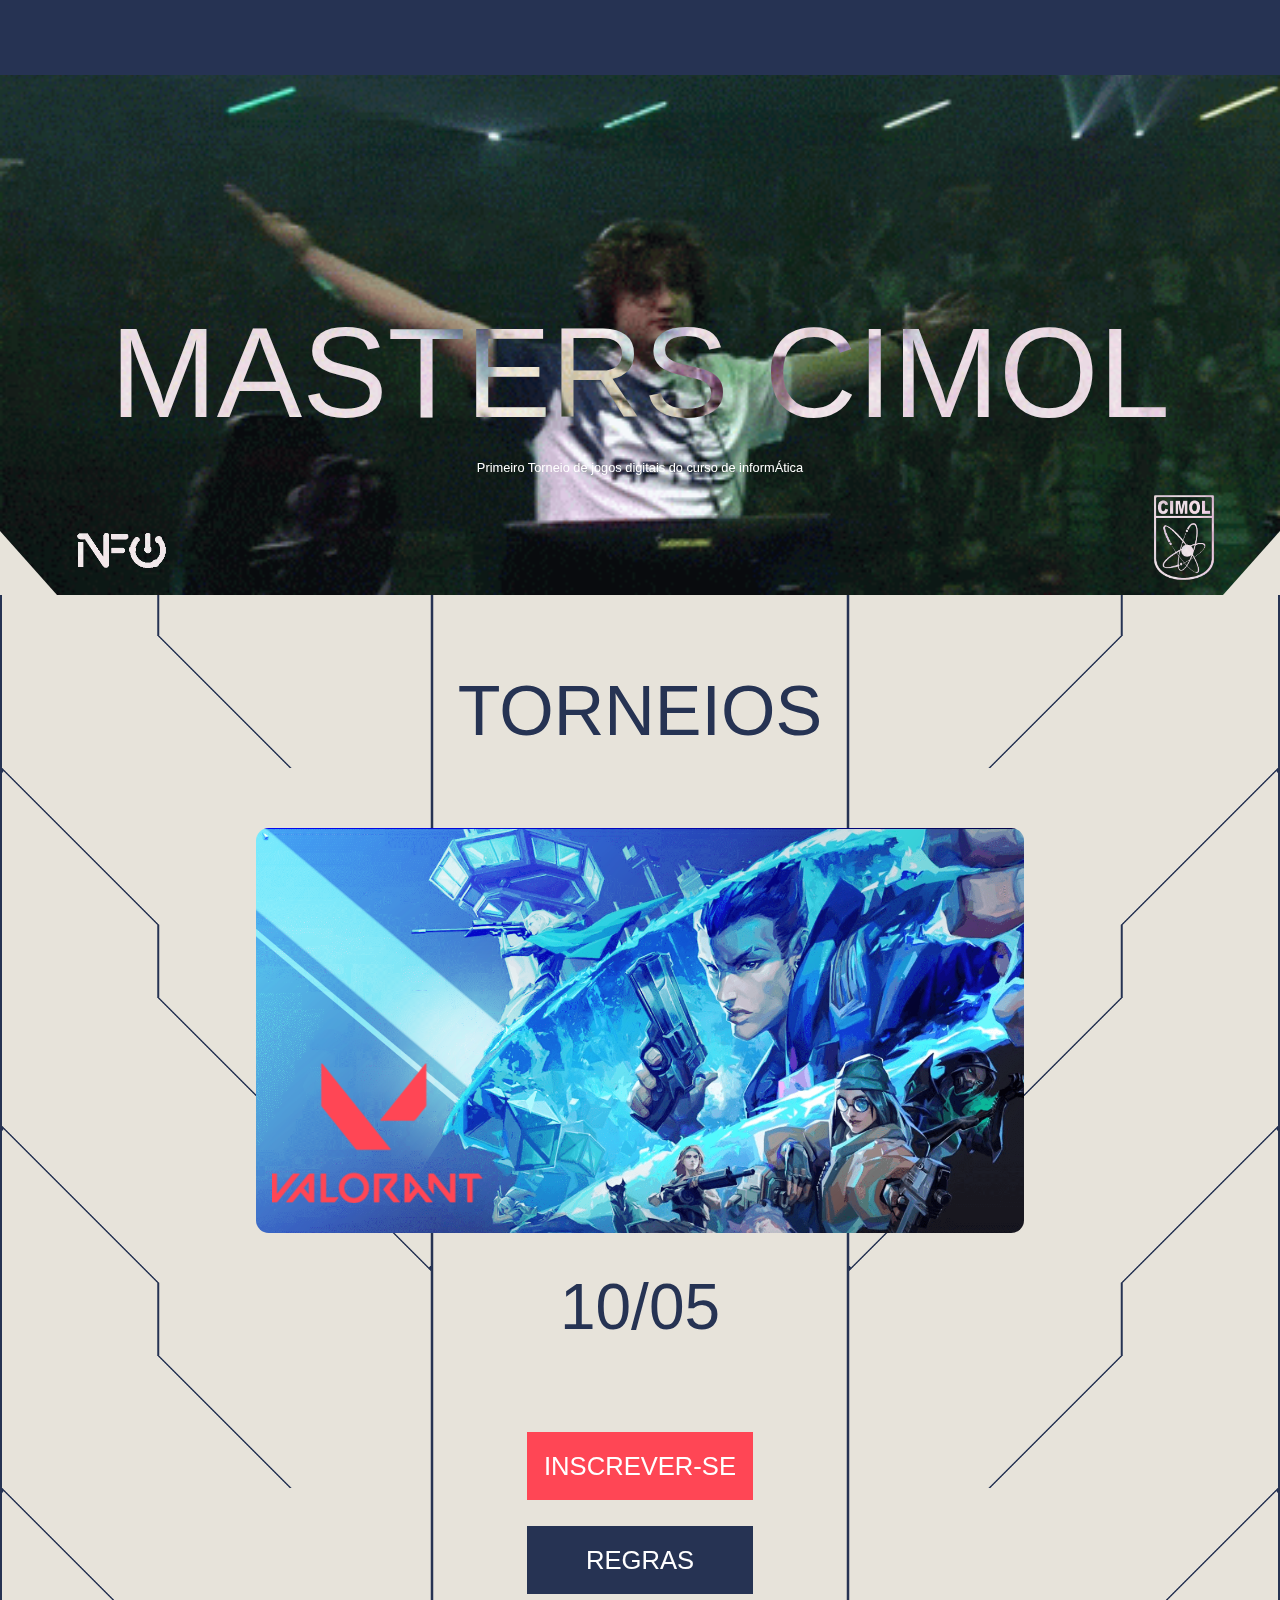
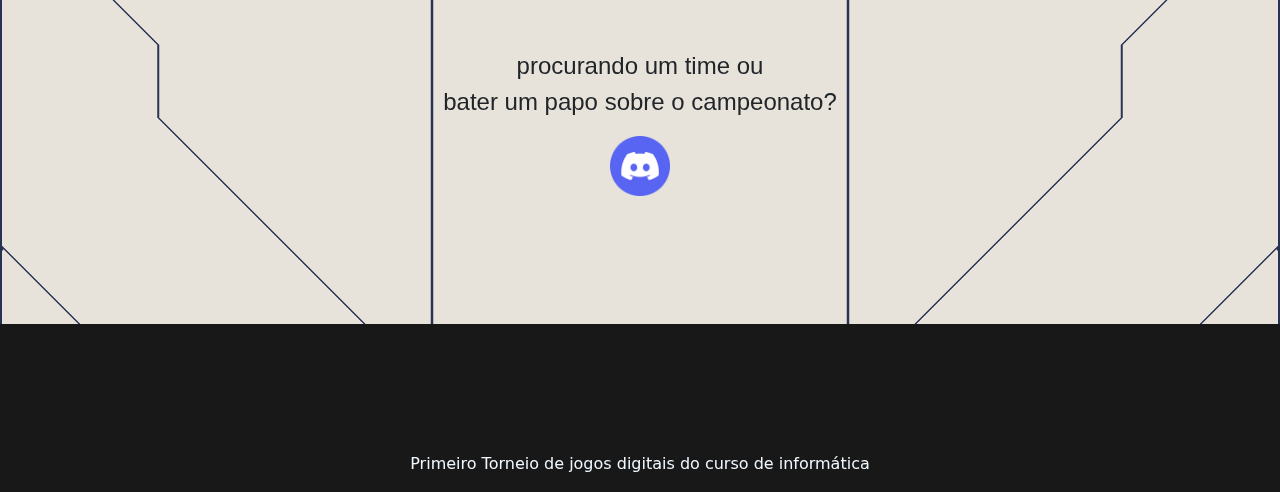
==== commit 50a3cfbc: "Add files via upload" ====
--- a/index.html
+++ b/index.html
@@ -62,9 +62,9 @@
 
 
         <div class="row justify-content-center" style="margin-top: 1vw; margin-inline: 0;">
-            <div class="col-lg-9">
+            <div class="col-lg-12">
                 <div class="discordLogoDiv">
-                <p class="procurandoTime"> procurando um time ou bater um papo sobre o campeonato?</p>
+                <p class="procurandoTime"> procurando um time ou <br> bater um papo sobre o campeonato?</p>
                 
                 <a href="https://discord.gg/Y9u25svf"><img class="discordLogo" src="images/logo/discord-logo-1-1.png" alt="logo do discord"></a>
             </div>
--- a/css/style.css
+++ b/css/style.css
@@ -44,7 +44,7 @@
 
 }
 .cimologo{
-  mix-blend-mode: difference;
+  mix-blend-mode: difference; 
   filter: invert(1);
   position: absolute;
   width: 5vw;
@@ -255,7 +255,7 @@
   }
   
   
-  @media screen and (max-width: 1000px) {
+  @media screen and (max-width: 1025px) {
 
     .divPatrocinadores img{
     height: 30px;
